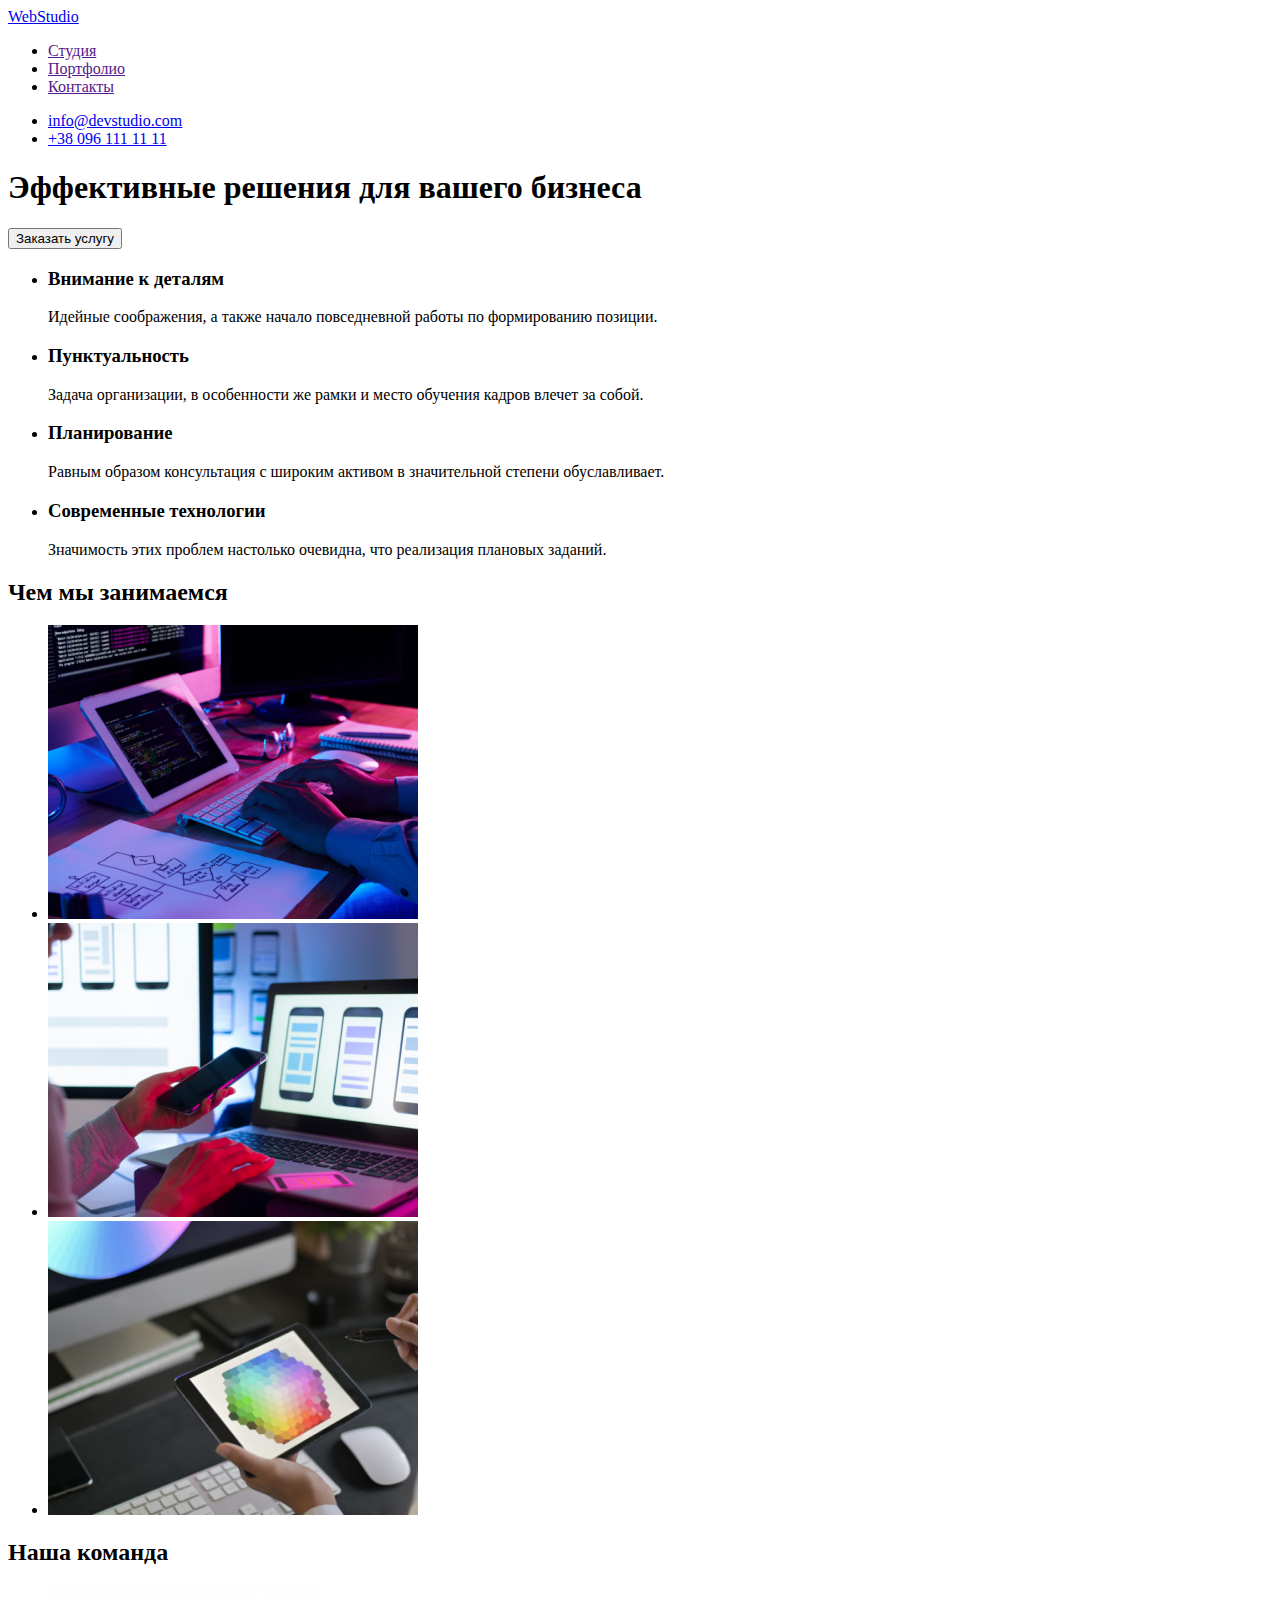
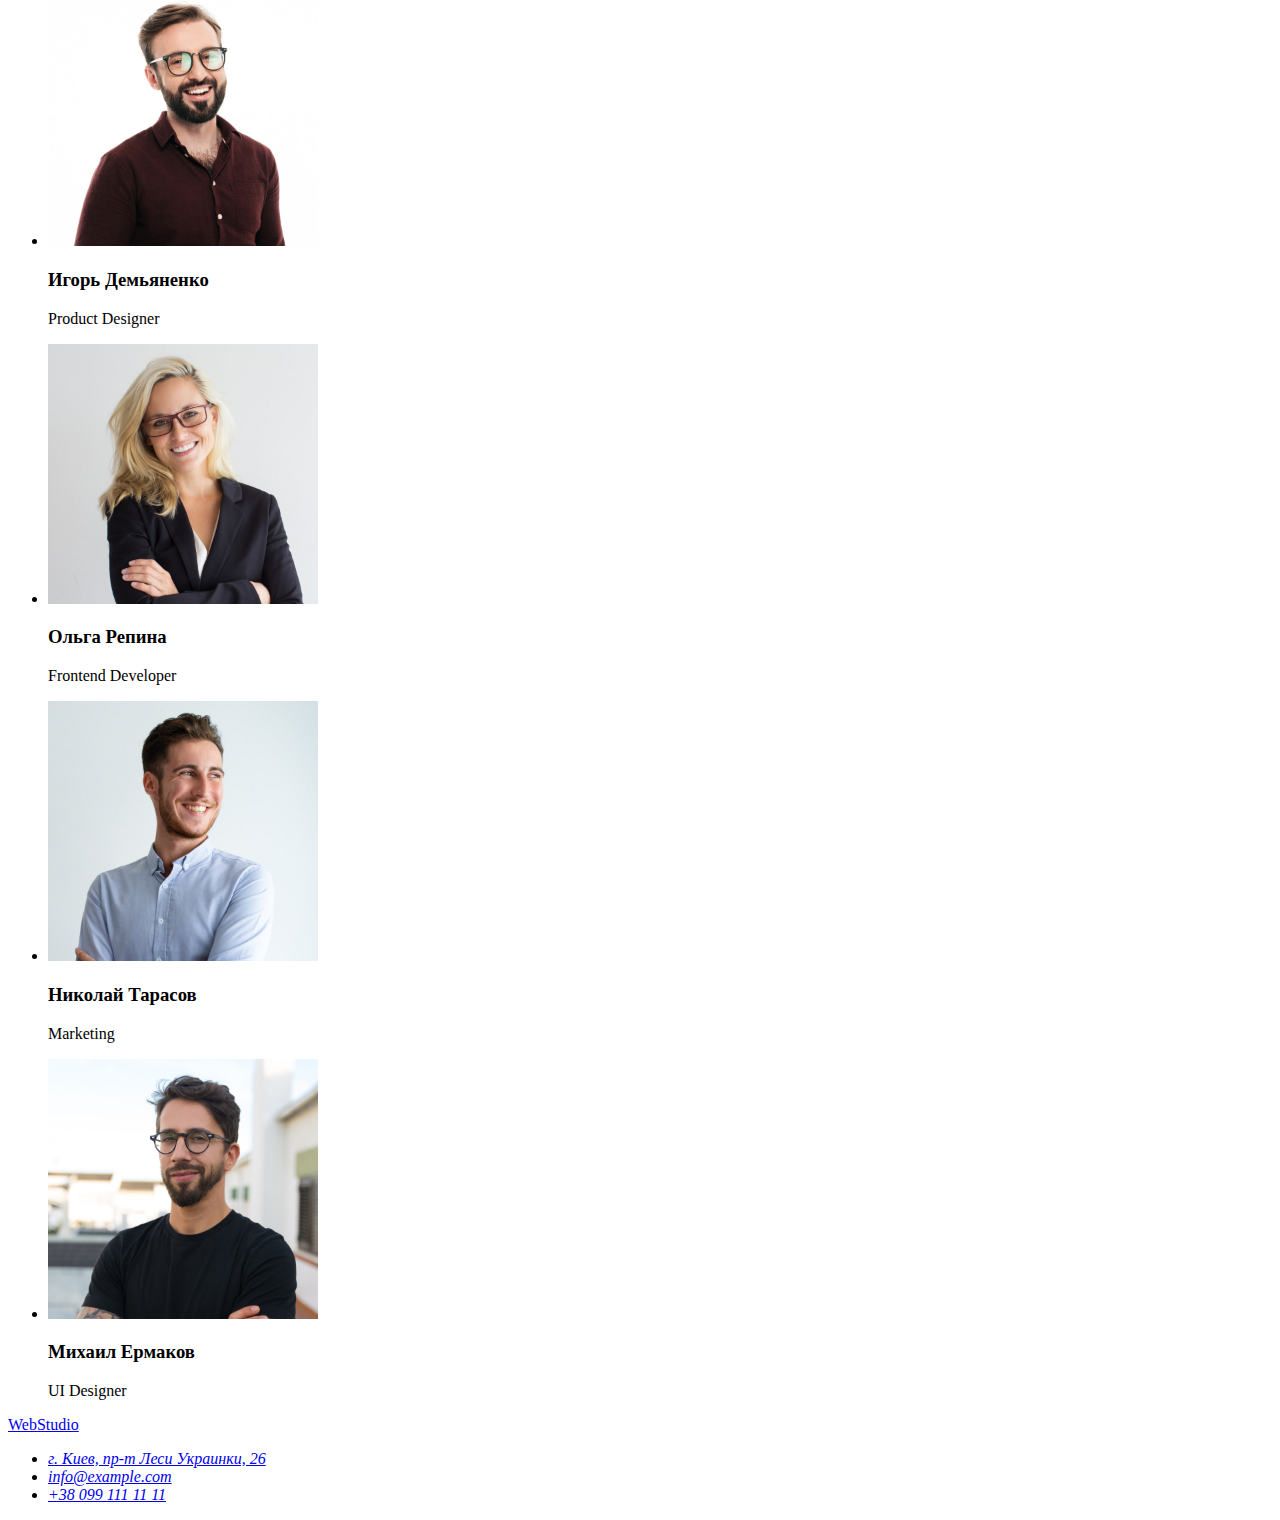
==== index.html @ d418d18a "Initial commit" ====
<!DOCTYPE html>
<html lang="ru">
  <head>
    <meta charset="UTF-8" />
    <meta http-equiv="X-UA-Compatible" content="IE=edge" />
    <meta name="viewport" content="width=device-width, initial-scale=1.0" />
    <title>WebStudio</title>
  </head>
  <body>
    <!-- Header section -->
    <header class="header">
      <a href="#" lang="en">Web<span>Studio</span></a>
      <nav>
        <ul>
          <li><a href="">Студия</a></li>
          <li><a href="">Портфолио</a></li>
          <li><a href="">Контакты</a></li>
        </ul>
      </nav>
      <ul>
        <li>
          <a href="mailto:info@devstudio.com">info@devstudio.com</a>
        </li>
        <li>
          <a href="tel:+380961111111">+38 096 111 11 11</a>
        </li>
      </ul>
    </header>
    <!-- Main section -->
    <main>
      <!-- Hero section -->
      <section>
        <h1>Эффективные решения для вашего бизнеса</h1>
        <button type="button">Заказать услугу</button>
      </section>
      <!-- About section -->
      <section>
        <h2 hidden>Сильные качества</h2>
        <ul>
          <li>
            <h3>Внимание к деталям</h3>
            <p>Идейные соображения, а также начало повседневной работы по формированию позиции.</p>
          </li>
          <li>
            <h3>Пунктуальность</h3>
            <p>
              Задача организации, в особенности же рамки и место обучения кадров влечет за собой.
            </p>
          </li>
          <li>
            <h3>Планирование</h3>
            <p>
              Равным образом консультация с широким активом в значительной степени обуславливает.
            </p>
          </li>
          <li>
            <h3>Современные технологии</h3>
            <p>Значимость этих проблем настолько очевидна, что реализация плановых заданий.</p>
          </li>
        </ul>
      </section>
      <!-- Work section -->
      <section>
        <h2>Чем мы занимаемся</h2>
        <ul>
          <li>
            <img
              src="./images/work/box1.jpg"
              alt="Написание программного кода"
              width="370"
              height="294"
            />
          </li>
          <li>
            <img
              src="./images/work/box2.jpg"
              alt="Разработка мобильных приложений"
              width="370"
              height="294"
            />
          </li>
          <li>
            <img
              src="./images/work/box3.jpg"
              alt="дизайнерский подбор цветового решения"
              width="370"
              height="294"
            />
          </li>
        </ul>
      </section>
      <!-- Team section -->
      <section>
        <h2>Наша команда</h2>
        <ul>
          <li>
            <img src="./images/team/igor.jpg" alt="Игорь Демьяненко" width="270" height="260" />
            <h3>Игорь Демьяненко</h3>
            <p lang="en">Product Designer</p>
          </li>
          <li>
            <img src="./images/team/olga.jpg" alt="Ольга Репина" width="270" height="260" />
            <h3>Ольга Репина</h3>
            <p lang="en">Frontend Developer</p>
          </li>
          <li>
            <img src="./images/team/nikolai.jpg" alt="Николай Тарасов" width="270" height="260" />
            <h3>Николай Тарасов</h3>
            <p lang="en">Marketing</p>
          </li>
          <li>
            <img src="./images/team/mihail.jpg" alt="Михаил Ермаков" width="270" height="260" />
            <h3>Михаил Ермаков</h3>
            <p lang="en">UI Designer</p>
          </li>
        </ul>
      </section>
    </main>
    <!-- Footer section -->
    <footer>
      <a href="#" lang="en">Web<span>Studio</span></a>
      <address>
        <ul>
          <li>
            <a
              href="https://goo.gl/maps/ze5Cd1obeBFwj9Hn6"
              target="_blank"
              rel="noopener noreferrer nofollow"
              >г. Киев, пр-т Леси Украинки, 26</a
            >
          </li>
          <li><a href="mailto:info@example.com">info@example.com</a></li>
          <li><a href="tel:+380991111111">+38 099 111 11 11</a></li>
        </ul>
      </address>
    </footer>
  </body>
</html>
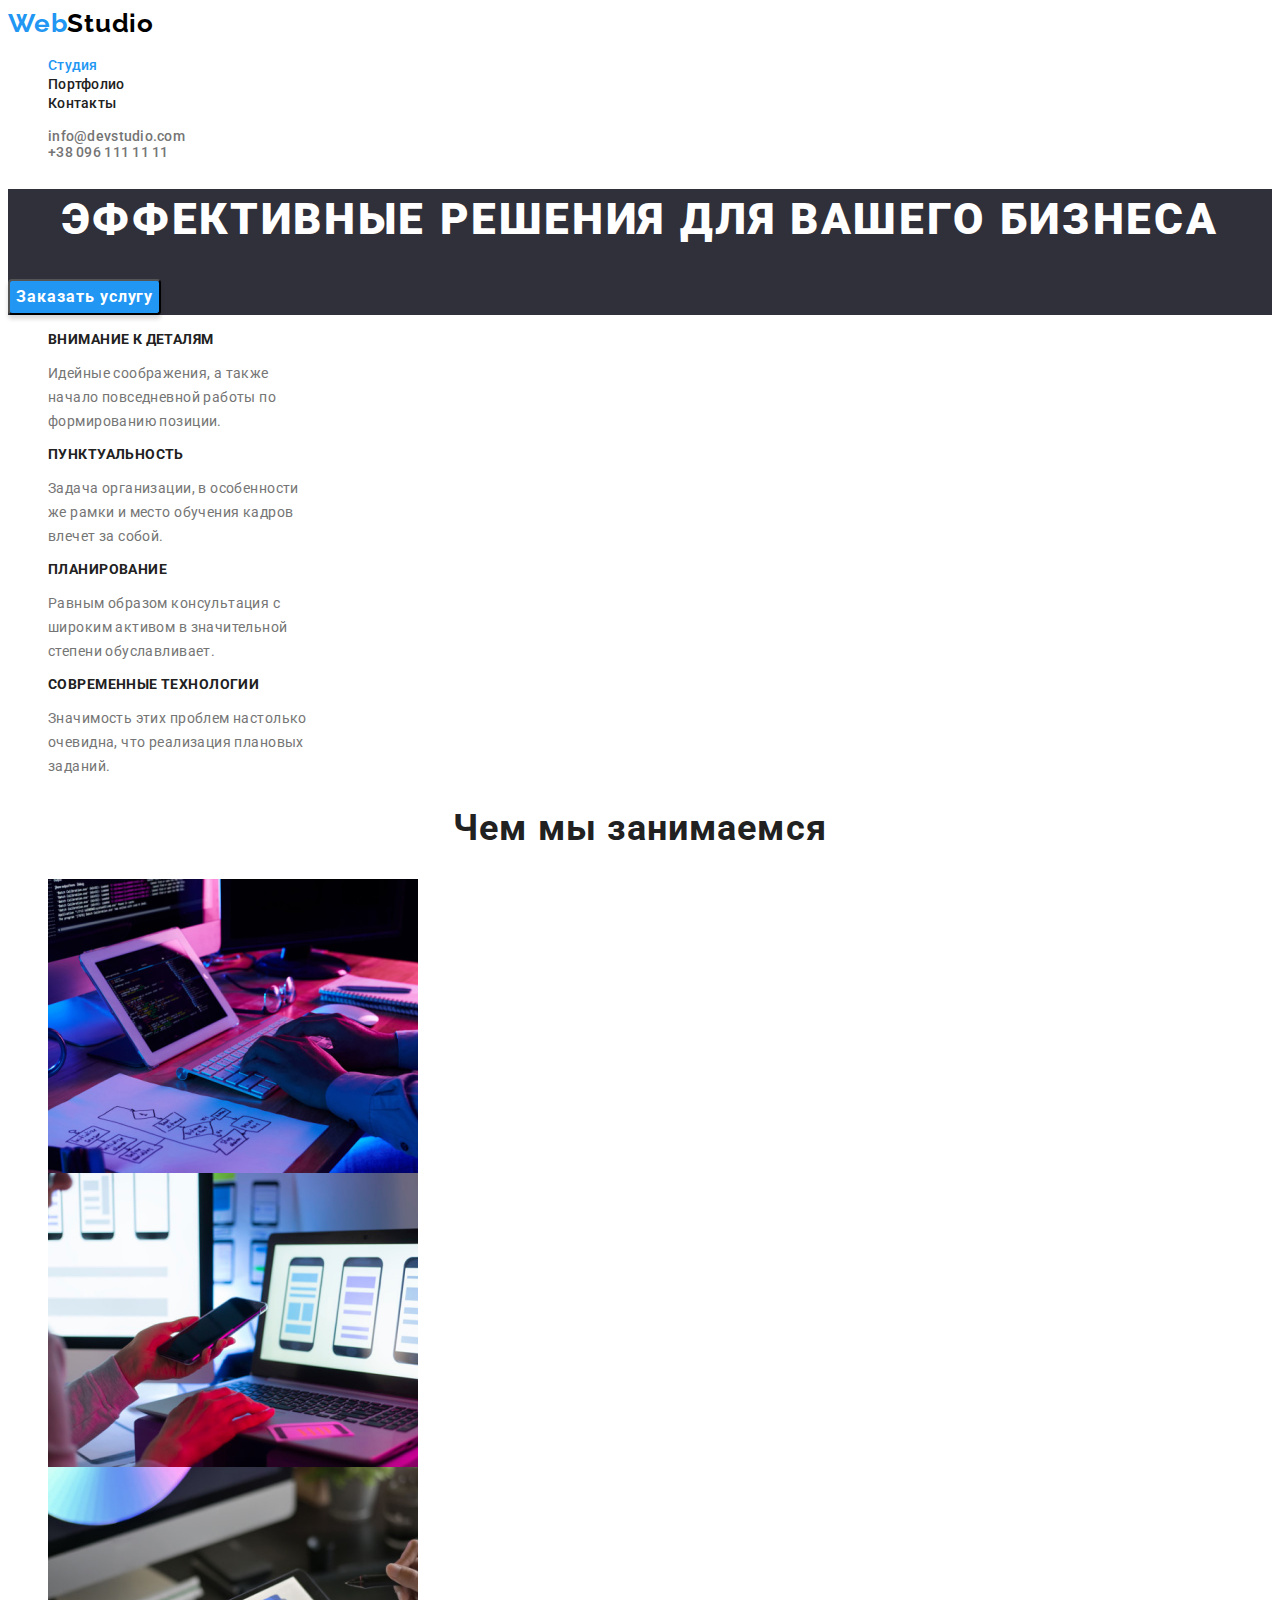
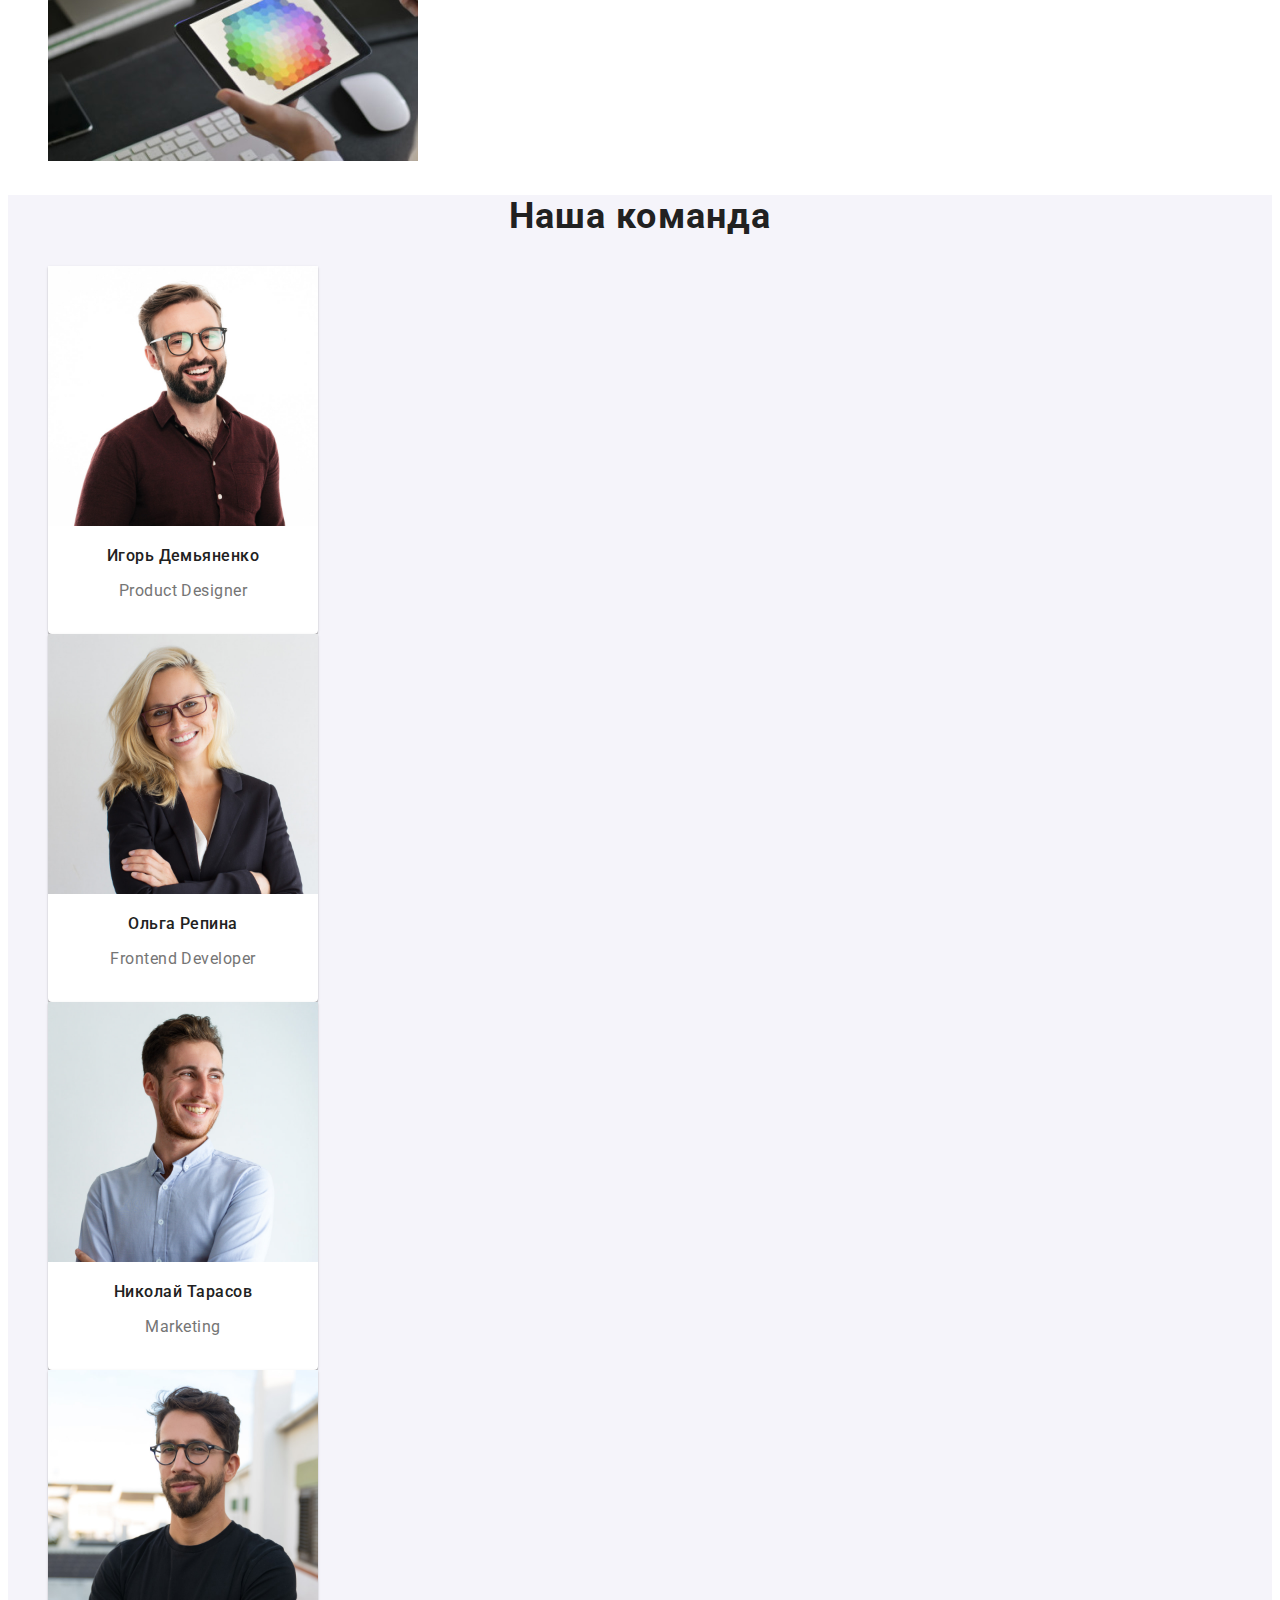
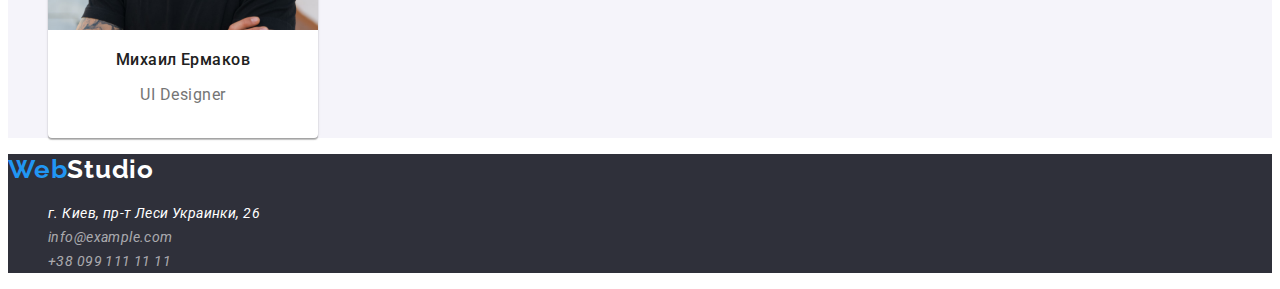
==== commit 76713339: "create portfolio.html and css" ====
--- a/index.html
+++ b/index.html
@@ -5,78 +5,97 @@
     <meta http-equiv="X-UA-Compatible" content="IE=edge" />
     <meta name="viewport" content="width=device-width, initial-scale=1.0" />
     <title>WebStudio</title>
+    <link rel="preconnect" href="https://fonts.googleapis.com" />
+    <link rel="preconnect" href="https://fonts.gstatic.com" crossorigin />
+    <link
+      href="https://fonts.googleapis.com/css2?family=Raleway:wght@700;900&family=Roboto:wght@400;500;700&display=swap"
+      rel="stylesheet"
+    />
+    <link rel="stylesheet" href="./css/styles.css" />
   </head>
   <body>
     <!-- Header section -->
     <header class="header">
-      <a href="#" lang="en">Web<span>Studio</span></a>
-      <nav>
-        <ul>
-          <li><a href="">Студия</a></li>
-          <li><a href="">Портфолио</a></li>
-          <li><a href="">Контакты</a></li>
+      <a href="./index.html" lang="en" class="logo link"
+        >Web<span class="logo-text1">Studio</span></a
+      >
+      <nav class="header-nav">
+        <ul class="header-list list">
+          <li class="header-item">
+            <a href="./index.html" class="header-link header-link-current link">Студия</a>
+          </li>
+          <li class="header-item">
+            <a href="./portfolio.html" class="header-link link">Портфолио</a>
+          </li>
+          <li class="header-item"><a href="" class="header-link link">Контакты</a></li>
         </ul>
       </nav>
-      <ul>
-        <li>
-          <a href="mailto:info@devstudio.com">info@devstudio.com</a>
+      <ul class="contact-list list">
+        <li class="header-contact">
+          <a href="mailto:info@devstudio.com" class="address-link link">info@devstudio.com</a>
         </li>
-        <li>
-          <a href="tel:+380961111111">+38 096 111 11 11</a>
+        <li class="header-contact">
+          <a href="tel:+380961111111" class="address-link link">+38 096 111 11 11</a>
         </li>
       </ul>
     </header>
     <!-- Main section -->
     <main>
       <!-- Hero section -->
-      <section>
-        <h1>Эффективные решения для вашего бизнеса</h1>
-        <button type="button">Заказать услугу</button>
+      <section class="hero">
+        <h1 class="hero-title">Эффективные решения для вашего бизнеса</h1>
+        <button type="button" class="hero-btn btn">Заказать услугу</button>
       </section>
       <!-- About section -->
-      <section>
-        <h2 hidden>Сильные качества</h2>
-        <ul>
-          <li>
-            <h3>Внимание к деталям</h3>
-            <p>Идейные соображения, а также начало повседневной работы по формированию позиции.</p>
+      <section class="about">
+        <h2 hidden class="about-title">Сильные качества</h2>
+        <ul class="about-list list">
+          <li class="about-item">
+            <h3 class="about-uppertitle">Внимание к деталям</h3>
+            <p class="about-text">
+              Идейные соображения, а также начало повседневной работы по формированию позиции.
+            </p>
           </li>
-          <li>
-            <h3>Пунктуальность</h3>
-            <p>
+          <li class="about-item">
+            <h3 class="about-uppertitle">Пунктуальность</h3>
+            <p class="about-text">
               Задача организации, в особенности же рамки и место обучения кадров влечет за собой.
             </p>
           </li>
-          <li>
-            <h3>Планирование</h3>
-            <p>
+          <li class="about-item">
+            <h3 class="about-uppertitle">Планирование</h3>
+            <p class="about-text">
               Равным образом консультация с широким активом в значительной степени обуславливает.
             </p>
           </li>
-          <li>
-            <h3>Современные технологии</h3>
-            <p>Значимость этих проблем настолько очевидна, что реализация плановых заданий.</p>
+          <li class="about-item">
+            <h3 class="about-uppertitle">Современные технологии</h3>
+            <p class="about-text">
+              Значимость этих проблем настолько очевидна, что реализация плановых заданий.
+            </p>
           </li>
         </ul>
       </section>
       <!-- Work section -->
-      <section>
-        <h2>Чем мы занимаемся</h2>
-        <ul>
-          <li>
+      <section class="work">
+        <h2 class="work-title">Чем мы занимаемся</h2>
+        <ul class="work-list list">
+          <li class="work-item">
             <img
               src="./images/work/box1.jpg"
               alt="Написание программного кода"
               width="370"
               height="294"
+              class="work-img"
             />
           </li>
-          <li>
+          <li class="work-item">
             <img
               src="./images/work/box2.jpg"
               alt="Разработка мобильных приложений"
               width="370"
               height="294"
+              class="work-img"
             />
           </li>
           <li>
@@ -85,52 +104,84 @@
               alt="дизайнерский подбор цветового решения"
               width="370"
               height="294"
+              class="work-img"
             />
           </li>
         </ul>
       </section>
       <!-- Team section -->
-      <section>
-        <h2>Наша команда</h2>
-        <ul>
-          <li>
-            <img src="./images/team/igor.jpg" alt="Игорь Демьяненко" width="270" height="260" />
-            <h3>Игорь Демьяненко</h3>
-            <p lang="en">Product Designer</p>
+      <section class="team">
+        <h2 class="team-title">Наша команда</h2>
+        <ul class="team-list list">
+          <li class="team-item">
+            <img
+              src="./images/team/igor.jpg"
+              alt="Игорь Демьяненко"
+              width="270"
+              height="260"
+              class="team-img"
+            />
+            <h3 class="team-uppertitle">Игорь Демьяненко</h3>
+            <p lang="en" class="team-text">Product Designer</p>
           </li>
-          <li>
-            <img src="./images/team/olga.jpg" alt="Ольга Репина" width="270" height="260" />
-            <h3>Ольга Репина</h3>
-            <p lang="en">Frontend Developer</p>
+          <li class="team-item">
+            <img
+              src="./images/team/olga.jpg"
+              alt="Ольга Репина"
+              width="270"
+              height="260"
+              class="team-img"
+            />
+            <h3 class="team-uppertitle">Ольга Репина</h3>
+            <p lang="en" class="team-text">Frontend Developer</p>
           </li>
-          <li>
-            <img src="./images/team/nikolai.jpg" alt="Николай Тарасов" width="270" height="260" />
-            <h3>Николай Тарасов</h3>
-            <p lang="en">Marketing</p>
+          <li class="team-item">
+            <img
+              src="./images/team/nikolai.jpg"
+              alt="Николай Тарасов"
+              width="270"
+              height="260"
+              class="team-img"
+            />
+            <h3 class="team-uppertitle">Николай Тарасов</h3>
+            <p lang="en" class="team-text">Marketing</p>
           </li>
-          <li>
-            <img src="./images/team/mihail.jpg" alt="Михаил Ермаков" width="270" height="260" />
-            <h3>Михаил Ермаков</h3>
-            <p lang="en">UI Designer</p>
+          <li class="team-item">
+            <img
+              src="./images/team/mihail.jpg"
+              alt="Михаил Ермаков"
+              width="270"
+              height="260"
+              class="team-img"
+            />
+            <h3 class="team-uppertitle">Михаил Ермаков</h3>
+            <p lang="en" class="team-text">UI Designer</p>
           </li>
         </ul>
       </section>
     </main>
     <!-- Footer section -->
-    <footer>
-      <a href="#" lang="en">Web<span>Studio</span></a>
-      <address>
-        <ul>
-          <li>
+    <footer class="footer">
+      <a href="./index.html" lang="en" class="logo link"
+        >Web<span class="logo-text2">Studio</span></a
+      >
+      <address class="address">
+        <ul class="address-list list">
+          <li class="address-item">
             <a
               href="https://goo.gl/maps/ze5Cd1obeBFwj9Hn6"
               target="_blank"
               rel="noopener noreferrer nofollow"
+              class="address-link link"
               >г. Киев, пр-т Леси Украинки, 26</a
             >
           </li>
-          <li><a href="mailto:info@example.com">info@example.com</a></li>
-          <li><a href="tel:+380991111111">+38 099 111 11 11</a></li>
+          <li class="address-item">
+            <a href="mailto:info@example.com" class="address-contact link">info@example.com</a>
+          </li>
+          <li class="address-item">
+            <a href="tel:+380991111111" class="address-contact link">+38 099 111 11 11</a>
+          </li>
         </ul>
       </address>
     </footer>
--- a/css/styles.css
+++ b/css/styles.css
@@ -0,0 +1,263 @@
+:root {
+  /* Fonts */
+  --main-font: 'Roboto', sans-serif;
+  --secondary-font: 'Raleway', sans-serif;
+  /* Text colors */
+  --main-txt-cl: #212121;
+  --accent-txt-cl: #2196f3;
+  --btn-txt-cl: #ffffff;
+  /* Bg colors */
+  --dark-bg-cl: #2f303a;
+  --grey-bg-cl: #f5f4fa;
+  /* Others */
+}
+
+/* Body */
+body {
+  font-family: var(--main-font);
+  color: var(--main-txt-cl);
+}
+
+/* Reset style */
+.link {
+  text-decoration: none;
+  color: currentColor;
+}
+
+.list {
+  list-style: none;
+}
+
+/* Base styles */
+
+.btn {
+  font-family: inherit;
+  font-weight: 700;
+  font-size: 16px;
+  line-height: calc(30 / 16);
+  letter-spacing: 0.06em;
+  cursor: pointer;
+}
+
+.btn-mode-light {
+  color: #000000;
+}
+
+.btn-mode-dark {
+  color: #ffffff;
+}
+
+.btn:hover,
+.btn:focus {
+  color: var(--btn-txt-cl);
+  background-color: var(--accent-txt-cl);
+}
+
+/* Logo */
+.logo {
+  font-family: 'Raleway';
+  font-style: normal;
+  font-weight: 700;
+  font-size: 26px;
+  line-height: 31px;
+  letter-spacing: 0.03em;
+  color: #2196f3;
+}
+
+.logo-text1 {
+  color: #000000;
+}
+
+.logo-text2 {
+  color: #ffffff;
+}
+
+/* Header section */
+.header-link {
+  font-weight: 500;
+  font-size: 14px;
+  line-height: calc(16 / 14);
+  letter-spacing: 0.02em;
+  color: #212121;
+  background-color: #ffffff;
+}
+
+.header-link:hover,
+.header-link:focus {
+  color: var(--accent-txt-cl);
+}
+
+.header-link-current {
+  color: var(--accent-txt-cl);
+}
+
+.header-contact {
+  font-weight: 500;
+  font-size: 14px;
+  line-height: calc(16 / 14);
+  letter-spacing: 0.02em;
+  color: #757575;
+}
+
+.header-contact:hover,
+.header-contact:focus {
+  color: var(--accent-txt-cl);
+}
+
+/* Main */
+
+/* Hero section */
+.hero {
+  background-color: #2f303a;
+}
+
+.hero-title {
+  font-weight: 900;
+  font-size: 44px;
+  line-height: calc(60 / 44);
+  text-align: center;
+  letter-spacing: 0.06em;
+  text-transform: uppercase;
+  color: #ffffff;
+}
+
+.hero-btn {
+  color: var(--btn-txt-cl);
+  background-color: var(--accent-txt-cl);
+  box-shadow: 0px 4px 4px rgba(0, 0, 0, 0.15);
+  border-radius: 4px;
+}
+
+/* About section */
+.about-item {
+  width: 270px;
+  height: 101px;
+  left: 215px;
+  top: 774px;
+}
+
+.about-uppertitle {
+  font-weight: 700;
+  font-size: 14px;
+  line-height: calc(16 / 14);
+  letter-spacing: 0.03em;
+  text-transform: uppercase;
+  color: #212121;
+}
+
+.about-text {
+  font-style: normal;
+  font-weight: 400;
+  font-size: 14px;
+  line-height: calc(24 / 14);
+  letter-spacing: 0.03em;
+  color: #757575;
+}
+
+/* Work section */
+.work {
+  background-color: var(--btn-txt-cl);
+}
+
+.work-title {
+  font-weight: 700;
+  font-size: 36px;
+  line-height: calc(42 / 36);
+  text-align: center;
+  letter-spacing: 0.03em;
+  color: #212121;
+}
+
+.work-item {
+  width: 370px;
+  height: 294px;
+  left: 215px;
+  top: 1061px;
+}
+
+/*  Team section */
+.team {
+  background: var(--grey-bg-cl);
+}
+
+.team-title {
+  font-weight: 700;
+  font-size: 36px;
+  line-height: calc(42 / 36);
+  text-align: center;
+  letter-spacing: 0.03em;
+  color: #212121;
+}
+
+.team-item {
+  width: 270px;
+  height: 368px;
+  left: 215px;
+  top: 1635px;
+  background: #ffffff;
+  box-shadow: 0px 1px 3px rgba(0, 0, 0, 0.12), 0px 1px 1px rgba(0, 0, 0, 0.14),
+    0px 2px 1px rgba(0, 0, 0, 0.2);
+  border-radius: 0px 0px 4px 4px;
+}
+
+.team-uppertitle {
+  font-weight: 500;
+  font-size: 16px;
+  line-height: calc(19 / 16);
+  text-align: center;
+  letter-spacing: 0.03em;
+  color: #212121;
+}
+
+.team-text {
+  font-weight: 400;
+  font-size: 16px;
+  line-height: calc(19 / 16);
+  text-align: center;
+  letter-spacing: 0.03em;
+  color: #757575;
+}
+
+/* Fotter section */
+.footer {
+  background-color: #2f303a;
+}
+
+.address-item {
+  font-weight: 400;
+  font-size: 14px;
+  line-height: calc(24 / 14);
+  letter-spacing: 0.03em;
+  color: #ffffff;
+}
+
+.address-contact {
+  font-weight: 400;
+  font-size: 14px;
+  line-height: calc(24 / 14);
+  letter-spacing: 0.03em;
+  color: rgba(255, 255, 255, 0.6);
+}
+
+/* Portfolio */
+
+.project {
+  width: 370px;
+  height: 404px;
+}
+
+.project-title {
+  font-weight: 700;
+  font-size: 18px;
+  line-height: 36px;
+  letter-spacing: 0.06em;
+  color: #212121;
+}
+
+.project-uppertitle {
+  font-weight: 400;
+  font-size: 16px;
+  line-height: 30px;
+  letter-spacing: 0.03em;
+  color: #757575;
+}
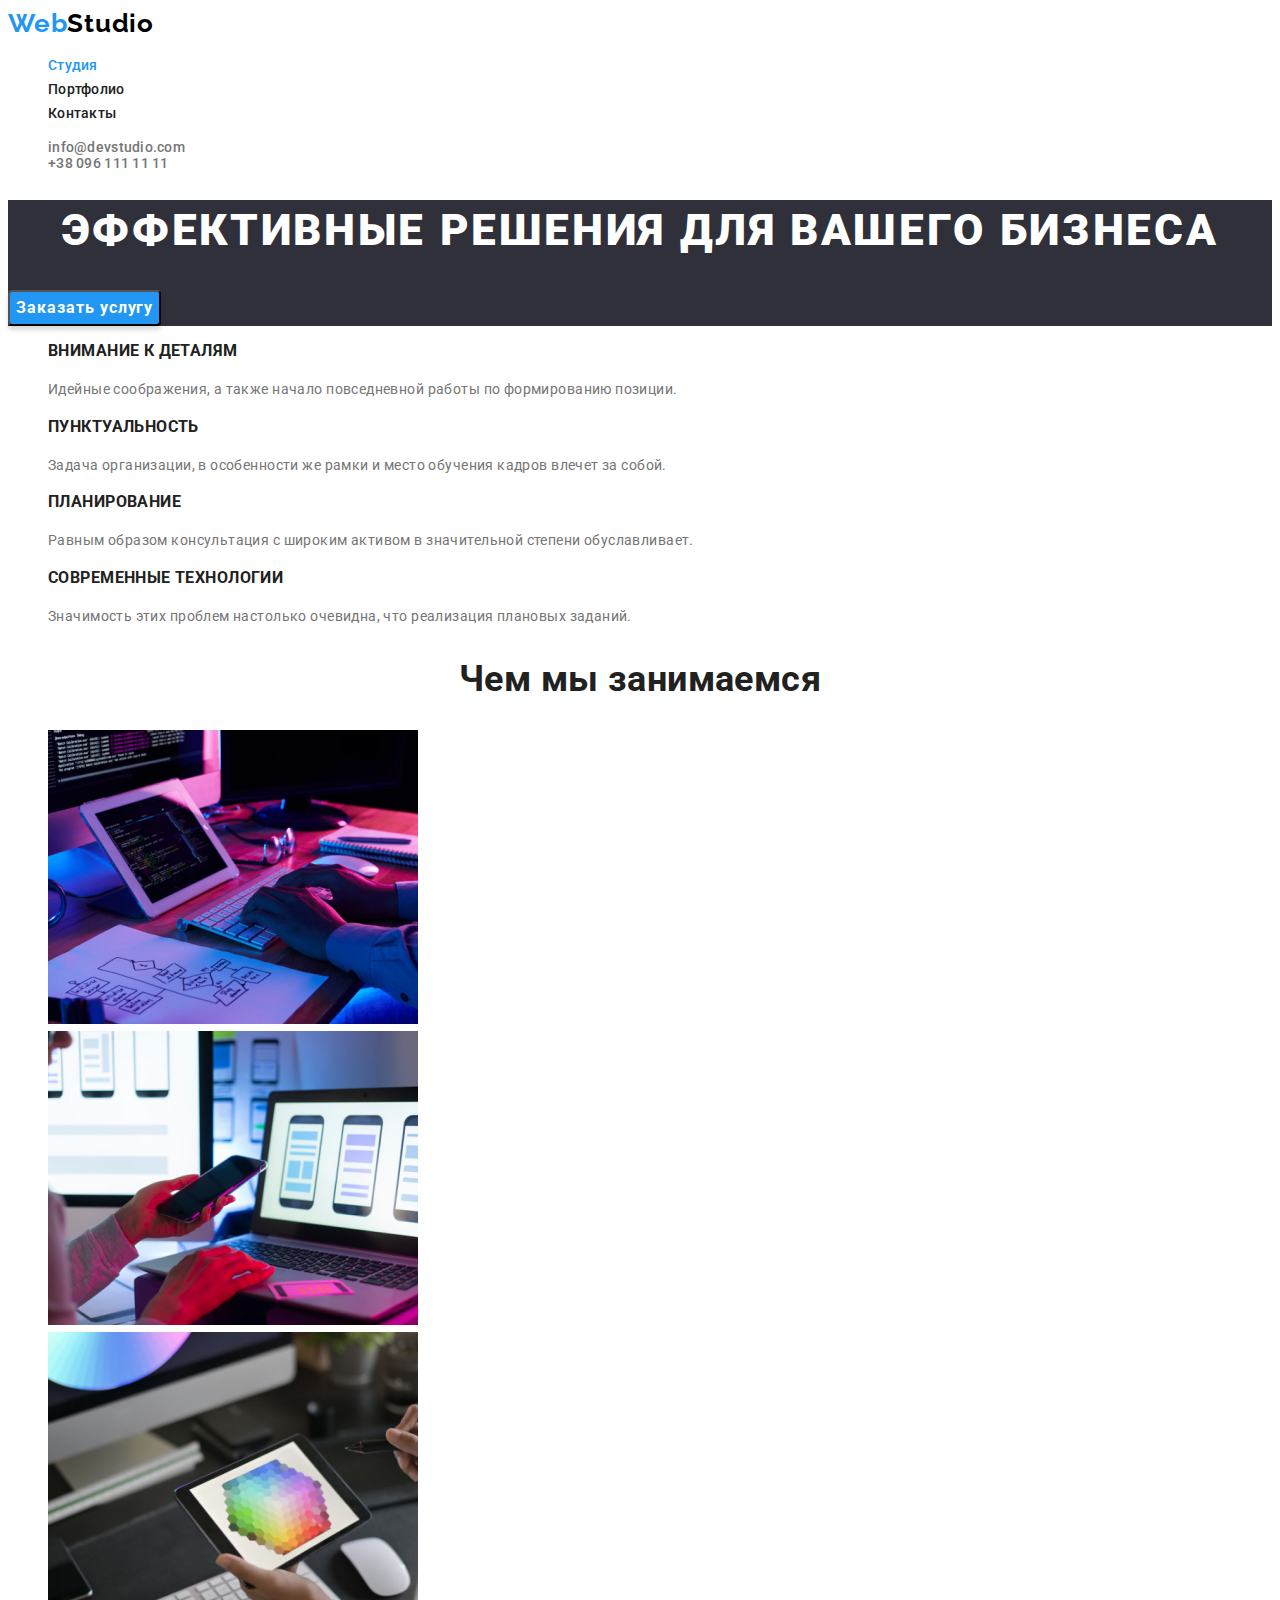
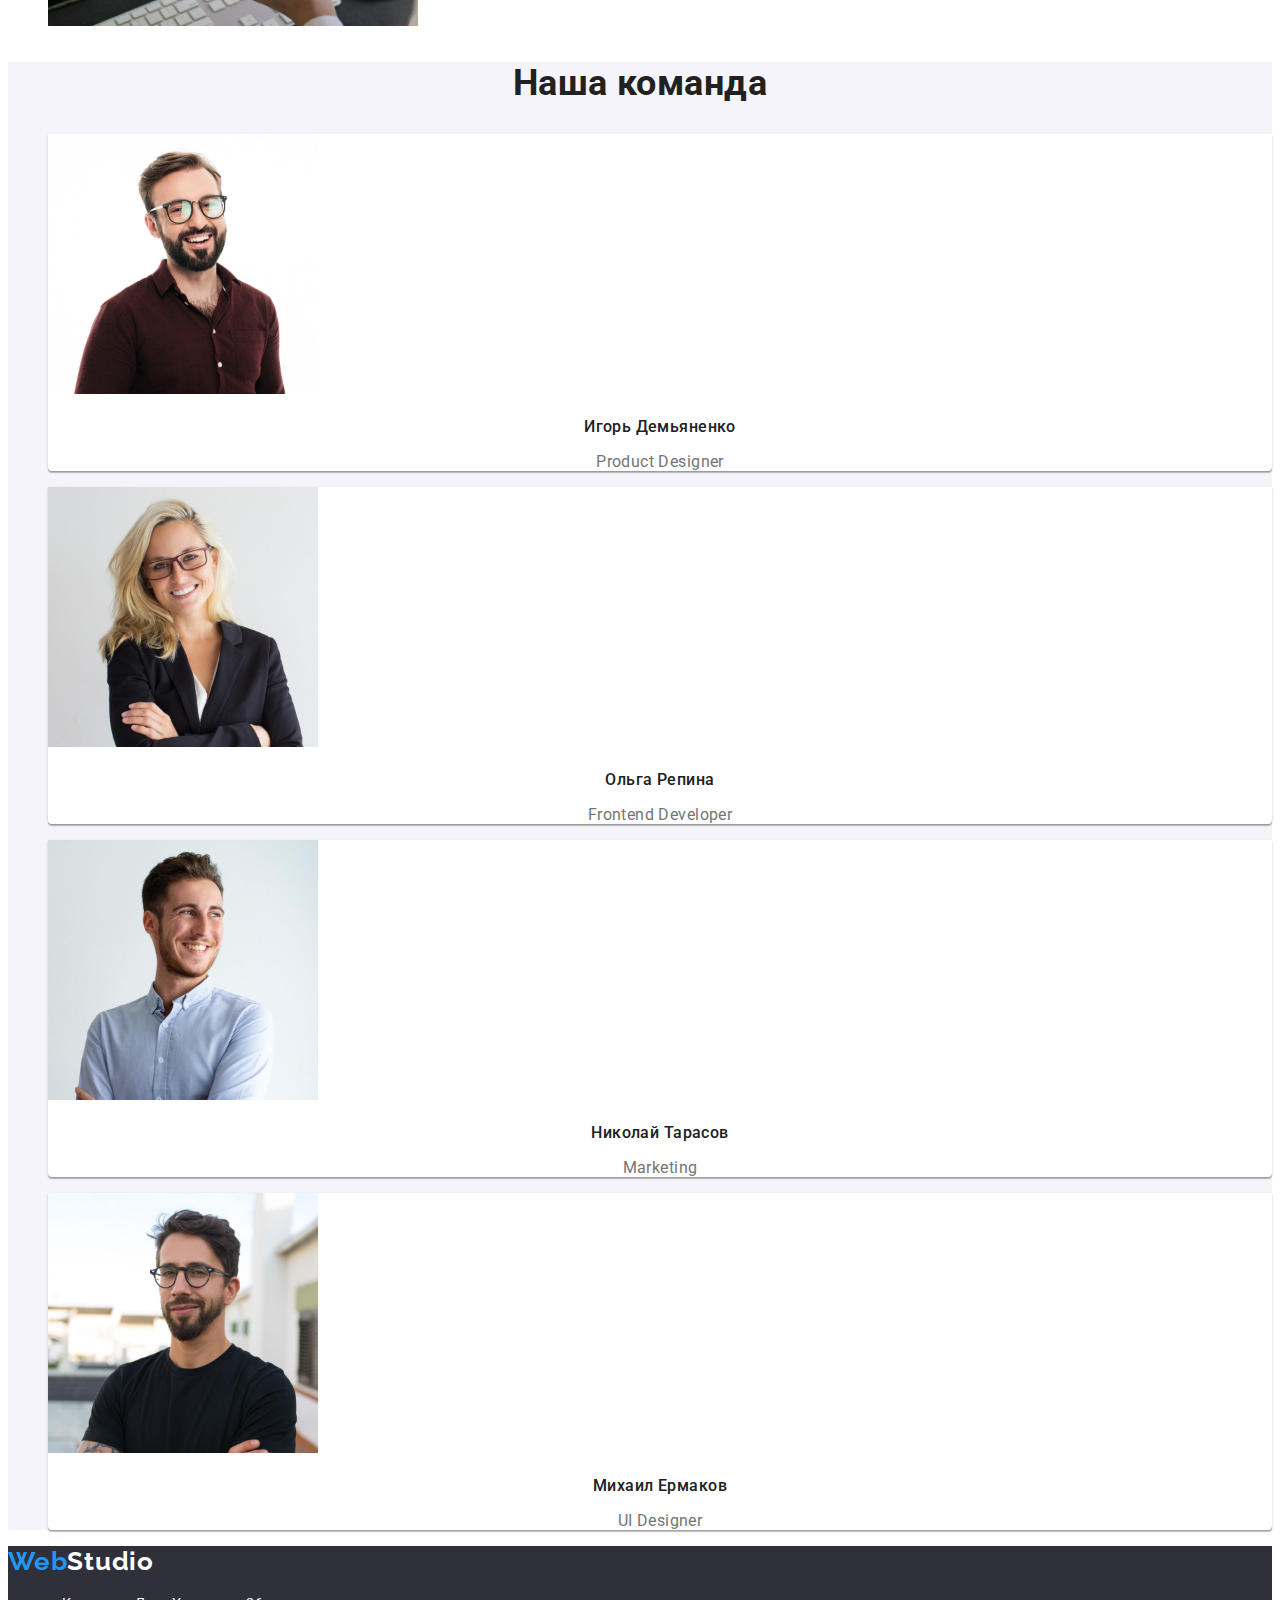
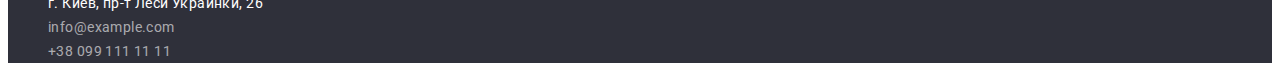
==== commit 8809c7dc: "correct misstakes" ====
--- a/index.html
+++ b/index.html
@@ -8,7 +8,7 @@
     <link rel="preconnect" href="https://fonts.googleapis.com" />
     <link rel="preconnect" href="https://fonts.gstatic.com" crossorigin />
     <link
-      href="https://fonts.googleapis.com/css2?family=Raleway:wght@700;900&family=Roboto:wght@400;500;700&display=swap"
+      href="https://fonts.googleapis.com/css2?family=Raleway:wght@700&family=Roboto:wght@400;500;700;900&display=swap"
       rel="stylesheet"
     />
     <link rel="stylesheet" href="./css/styles.css" />
@@ -32,10 +32,10 @@
       </nav>
       <ul class="contact-list list">
         <li class="header-contact">
-          <a href="mailto:info@devstudio.com" class="address-link link">info@devstudio.com</a>
+          <a href="mailto:info@devstudio.com" class="link">info@devstudio.com</a>
         </li>
         <li class="header-contact">
-          <a href="tel:+380961111111" class="address-link link">+38 096 111 11 11</a>
+          <a href="tel:+380961111111" class="link">+38 096 111 11 11</a>
         </li>
       </ul>
     </header>
@@ -48,7 +48,7 @@
       </section>
       <!-- About section -->
       <section class="about">
-        <h2 hidden class="about-title">Сильные качества</h2>
+        <h2 hidden class="section-title">Сильные качества</h2>
         <ul class="about-list list">
           <li class="about-item">
             <h3 class="about-uppertitle">Внимание к деталям</h3>
@@ -78,7 +78,7 @@
       </section>
       <!-- Work section -->
       <section class="work">
-        <h2 class="work-title">Чем мы занимаемся</h2>
+        <h2 class="section-title">Чем мы занимаемся</h2>
         <ul class="work-list list">
           <li class="work-item">
             <img
@@ -98,7 +98,7 @@
               class="work-img"
             />
           </li>
-          <li>
+          <li class="work-item">
             <img
               src="./images/work/box3.jpg"
               alt="дизайнерский подбор цветового решения"
@@ -111,7 +111,7 @@
       </section>
       <!-- Team section -->
       <section class="team">
-        <h2 class="team-title">Наша команда</h2>
+        <h2 class="section-title">Наша команда</h2>
         <ul class="team-list list">
           <li class="team-item">
             <img
--- a/css/styles.css
+++ b/css/styles.css
@@ -5,7 +5,10 @@
   /* Text colors */
   --main-txt-cl: #212121;
   --accent-txt-cl: #2196f3;
-  --btn-txt-cl: #ffffff;
+  --grey-txt-cl: #757575;
+  --wh-txt-cl: #ffffff;
+  --bl-txt-cl: #000000;
+  --address-cl: rgba(255, 255, 255, 0.6);
   /* Bg colors */
   --dark-bg-cl: #2f303a;
   --grey-bg-cl: #f5f4fa;
@@ -16,6 +19,11 @@
 body {
   font-family: var(--main-font);
   color: var(--main-txt-cl);
+  font-weight: 400;
+  font-size: 14px;
+  line-height: calc(24 / 14);
+  letter-spacing: 0.03em;
+  color: var(--grey-txt-cl);
 }
 
 /* Reset style */
@@ -28,23 +36,20 @@
   list-style: none;
 }
 
-/* Base styles */
+/* Button styles */
 
 .btn {
   font-family: inherit;
-  font-weight: 700;
   font-size: 16px;
-  line-height: calc(30 / 16);
-  letter-spacing: 0.06em;
   cursor: pointer;
 }
 
 .btn-mode-light {
-  color: #000000;
+  color: var(--bl-txt-cl);
 }
 
 .btn-mode-dark {
-  color: #ffffff;
+  color: var(--wh-txt-cl);
 }
 
 .btn:hover,
@@ -61,25 +66,24 @@
   font-size: 26px;
   line-height: 31px;
   letter-spacing: 0.03em;
-  color: #2196f3;
+  color: var(--accent-txt-cl);
 }
 
 .logo-text1 {
-  color: #000000;
+  color: var(--bl-txt-cl);
 }
 
 .logo-text2 {
-  color: #ffffff;
+  color: var(--wh-txt-cl);
 }
 
 /* Header section */
 .header-link {
   font-weight: 500;
-  font-size: 14px;
   line-height: calc(16 / 14);
   letter-spacing: 0.02em;
-  color: #212121;
-  background-color: #ffffff;
+  color: var(--main-txt-cl);
+  background-color: var(--wh-txt-cl);
 }
 
 .header-link:hover,
@@ -93,10 +97,8 @@
 
 .header-contact {
   font-weight: 500;
-  font-size: 14px;
   line-height: calc(16 / 14);
   letter-spacing: 0.02em;
-  color: #757575;
 }
 
 .header-contact:hover,
@@ -105,6 +107,14 @@
 }
 
 /* Main */
+
+.section-title {
+  font-weight: 700;
+  font-size: 36px;
+  line-height: calc(42 / 36);
+  text-align: center;
+  color: var(--main-txt-cl);
+}
 
 /* Hero section */
 .hero {
@@ -118,40 +128,29 @@
   text-align: center;
   letter-spacing: 0.06em;
   text-transform: uppercase;
+  color: var(--wh-txt-cl);
+}
+
+.hero-btn {
+  font-weight: 700;
+  line-height: calc(30 / 16);
+  display: flex;
+  align-items: center;
+  text-align: center;
+  letter-spacing: 0.06em;
   color: #ffffff;
-}
-
-.hero-btn {
-  color: var(--btn-txt-cl);
   background-color: var(--accent-txt-cl);
   box-shadow: 0px 4px 4px rgba(0, 0, 0, 0.15);
   border-radius: 4px;
 }
 
 /* About section */
-.about-item {
-  width: 270px;
-  height: 101px;
-  left: 215px;
-  top: 774px;
-}
 
 .about-uppertitle {
   font-weight: 700;
-  font-size: 14px;
   line-height: calc(16 / 14);
-  letter-spacing: 0.03em;
   text-transform: uppercase;
-  color: #212121;
-}
-
-.about-text {
-  font-style: normal;
-  font-weight: 400;
-  font-size: 14px;
-  line-height: calc(24 / 14);
-  letter-spacing: 0.03em;
-  color: #757575;
+  color: var(--main-txt-cl);
 }
 
 /* Work section */
@@ -159,105 +158,81 @@
   background-color: var(--btn-txt-cl);
 }
 
-.work-title {
-  font-weight: 700;
-  font-size: 36px;
-  line-height: calc(42 / 36);
-  text-align: center;
-  letter-spacing: 0.03em;
-  color: #212121;
-}
-
-.work-item {
-  width: 370px;
-  height: 294px;
-  left: 215px;
-  top: 1061px;
-}
-
 /*  Team section */
 .team {
-  background: var(--grey-bg-cl);
-}
-
-.team-title {
-  font-weight: 700;
-  font-size: 36px;
-  line-height: calc(42 / 36);
-  text-align: center;
-  letter-spacing: 0.03em;
-  color: #212121;
+  background-color: var(--grey-bg-cl);
 }
 
 .team-item {
-  width: 270px;
-  height: 368px;
-  left: 215px;
-  top: 1635px;
-  background: #ffffff;
+  background: var(--wh-txt-cl);
   box-shadow: 0px 1px 3px rgba(0, 0, 0, 0.12), 0px 1px 1px rgba(0, 0, 0, 0.14),
     0px 2px 1px rgba(0, 0, 0, 0.2);
   border-radius: 0px 0px 4px 4px;
 }
 
+.team-text,
 .team-uppertitle {
-  font-weight: 500;
   font-size: 16px;
   line-height: calc(19 / 16);
   text-align: center;
+}
+
+.team-uppertitle {
+  font-weight: 500;
+  color: var(--main-txt-cl);
+}
+
+/* Footer section */
+.footer {
+  background-color: var(--dark-bg-cl);
+}
+
+address {
+  display: block;
+  font-style: normal;
+}
+
+.address-item {
+  color: var(--wh-txt-cl);
+}
+
+.address-contact {
+  color: var(--address-cl);
+}
+
+/* Portfolio */
+
+/* Menu section */
+.filter-btn {
+  font-weight: 500;
+  line-height: calc(26 / 16);
+  text-align: center;
   letter-spacing: 0.03em;
-  color: #212121;
-}
-
-.team-text {
-  font-weight: 400;
-  font-size: 16px;
-  line-height: calc(19 / 16);
-  text-align: center;
-  letter-spacing: 0.03em;
-  color: #757575;
-}
-
-/* Fotter section */
-.footer {
-  background-color: #2f303a;
-}
-
-.address-item {
-  font-weight: 400;
-  font-size: 14px;
-  line-height: calc(24 / 14);
-  letter-spacing: 0.03em;
-  color: #ffffff;
-}
-
-.address-contact {
-  font-weight: 400;
-  font-size: 14px;
-  line-height: calc(24 / 14);
-  letter-spacing: 0.03em;
-  color: rgba(255, 255, 255, 0.6);
-}
-
-/* Portfolio */
-
-.project {
-  width: 370px;
-  height: 404px;
-}
+  color: var(--main-txt-cl);
+  background-color: var(--grey-bg-cl);
+  border-radius: 4px;
+}
+
+.filter-btn:hover,
+.filter-btn:focus {
+  color: var(--wh-txt-cl);
+  background: var(--accent-txt-cl);
+  box-shadow: 0px 3px 1px rgba(0, 0, 0, 0.1), 0px 1px 2px rgba(0, 0, 0, 0.08),
+    0px 2px 2px rgba(0, 0, 0, 0.12);
+  border-radius: 4px;
+}
+
+/* Project */
 
 .project-title {
   font-weight: 700;
   font-size: 18px;
   line-height: 36px;
   letter-spacing: 0.06em;
-  color: #212121;
+  color: var(--main-txt-cl);
 }
 
 .project-uppertitle {
-  font-weight: 400;
   font-size: 16px;
-  line-height: 30px;
-  letter-spacing: 0.03em;
-  color: #757575;
-}
+  line-height: calc(30 / 16);
+}
